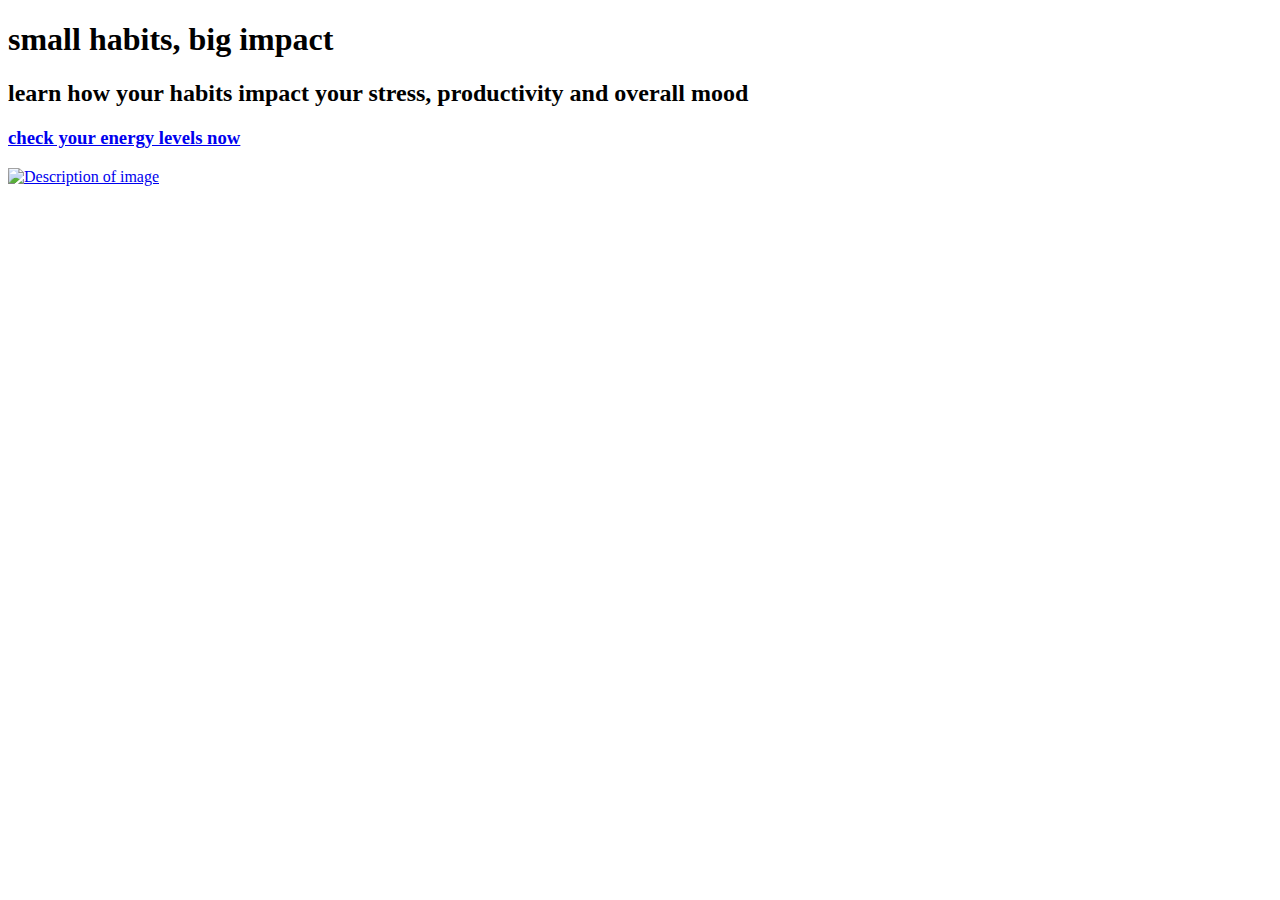
==== html and css/index.html @ f53165f3 "update" ====
<!DOCTYPE html> 
<html lang="en">
<head>
    <title>still don't know</title>
    <link rel="stylesheet" href="style.css"> <!-- Corrected closing tag -->
    <link href="https://fonts.googleapis.com/css2?family=Poppins:wght@300;400;500;600;700&display=swap" rel="stylesheet"> <!-- Google Fonts link -->
</head>

<body>
<div class="titles">

    <h1>small habits, big impact</h1>
    <h2>learn how your habits impact your stress, productivity and overall mood</h2>
    <div class="button">
        <a href="question1.html">
        <h3>check your energy levels now</h3>
    </div>
</div>

    <div class="image-container">
        <img src="images/char home.png" alt="Description of image" class="responsive-image"> <!-- Updated image path -->
    </div>
</body>

</html>
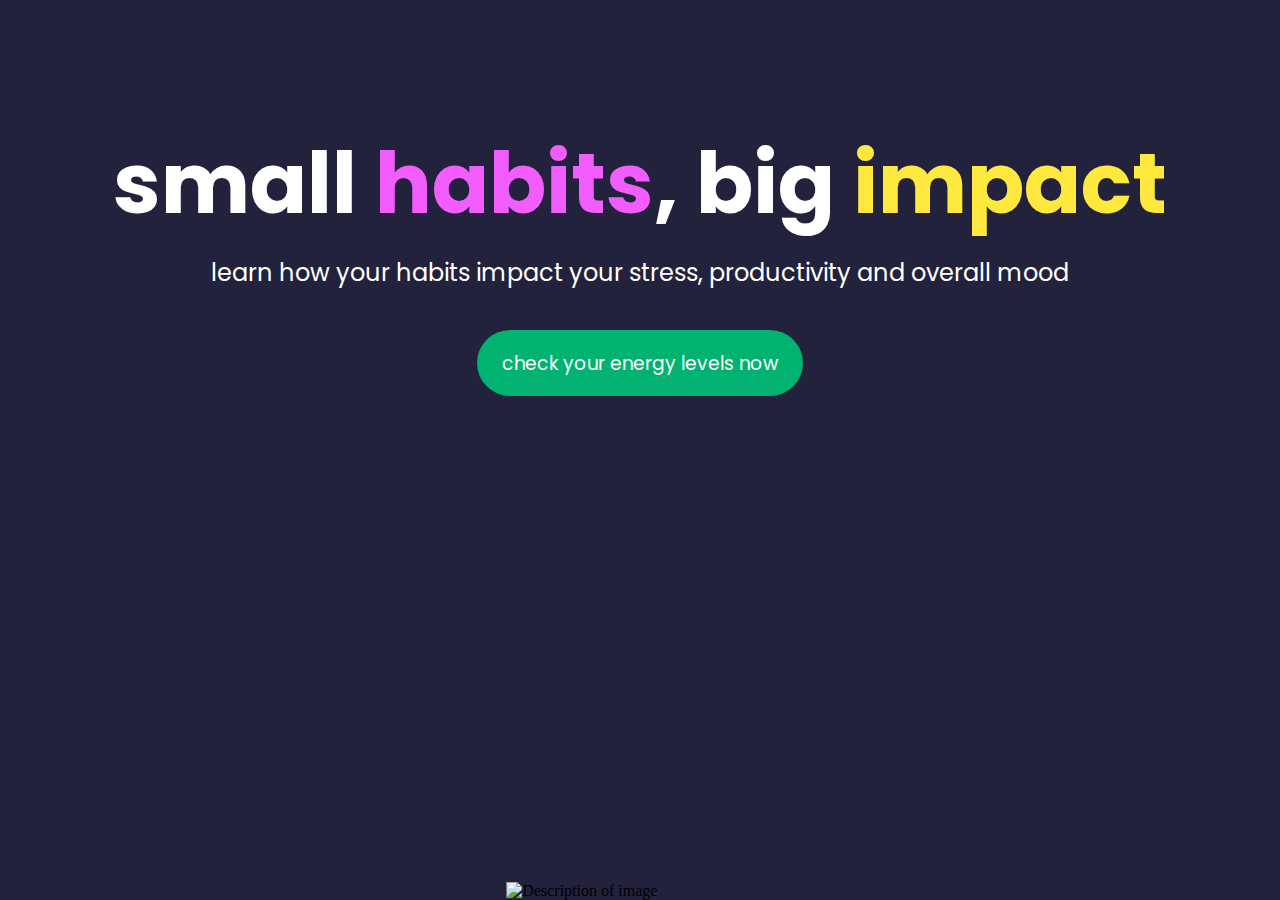
==== commit 795159fd: "Merge branch 'main' of https://github.com/am-codez/P-Happy-Good-Habits-" ====
--- a/html and css/index.html
+++ b/html and css/index.html
@@ -9,11 +9,12 @@
 <body>
 <div class="titles">
 
-    <h1>small habits, big impact</h1>
+    <h1>small <span class="highlight-habit">habits</span>, big <span class="highlight-impact">impact</span>
     <h2>learn how your habits impact your stress, productivity and overall mood</h2>
     <div class="button">
-        <a href="question1.html">
+        <a href="html and css/question1.html">
         <h3>check your energy levels now</h3>
+        </a>
     </div>
 </div>
 
--- a/html and css/style.css
+++ b/html and css/style.css
@@ -0,0 +1,75 @@
+body {
+    background-color: #23223C; /* Change this to your desired background color */
+    text-align: center; /* Center all text */
+    display: flex; /* Use Flexbox */
+    flex-direction: column; /* Stack children vertically */
+    /* justify-content: center; Center vertically */
+    align-items: center; /* Center horizontally */
+    height: 100vh; /* Full viewport height */
+    margin: 0; /* Remove default margin */
+    position: relative; /* Set position to relative for absolute positioning of children */
+}
+
+.titles {
+    /* display: flex; */
+    align-items: center;
+    padding-top: 120px;
+}
+
+h1, h2, h3, h4, h5, h6 {
+    font-family: "Poppins", sans-serif;
+    font-weight: normal;
+    color: white; /* Set all heading text to white */
+}
+
+h1 {
+    font-size: 5.3rem;
+    margin: 0; /* No margin for h1 */
+    font-weight: bold;
+}
+
+.highlight-habit {
+    color: #F25DFF; 
+}
+
+.highlight-impact {
+    color: #FFE93F;
+}
+
+h2 {
+    margin: 0.5rem 2rem;
+  
+  /* Reduced margin for h2 */
+}
+
+.button {
+    display: inline-block; /* Makes the button-like div behave like a button */
+    padding: 0px 25px; /* Adds some padding */
+    background-color: #02B271; /* Button background color */
+    color: white; /* Text color */
+    border-radius: 50px; /* Rounded corners */
+    cursor: pointer; /* Changes cursor to pointer on hover */
+    margin: 2rem 0; /* Reduced margin for button */
+}
+
+.button a {
+    text-decoration: none; /* Remove the underline from the link */
+    color: white; /* Ensure the text color is white */
+    font-weight: bold;
+    display: block;
+    text-align: center;
+    cursor: pointer;
+}
+
+.image-container {
+    position: absolute; /* Position the image container absolutely */
+    bottom: 0; /* Stick to the bottom of the page */
+    left: 49%; /* Center horizontally */
+    transform: translateX(-80%); /* Adjust for centering */
+    margin-top: 5rem; /* Add some space above the image */
+}
+
+.responsive-image {
+    width: 164%; /* Adjust the width as needed (e.g., 80% of the container) */
+    height: auto; /* Maintain aspect ratio */
+}
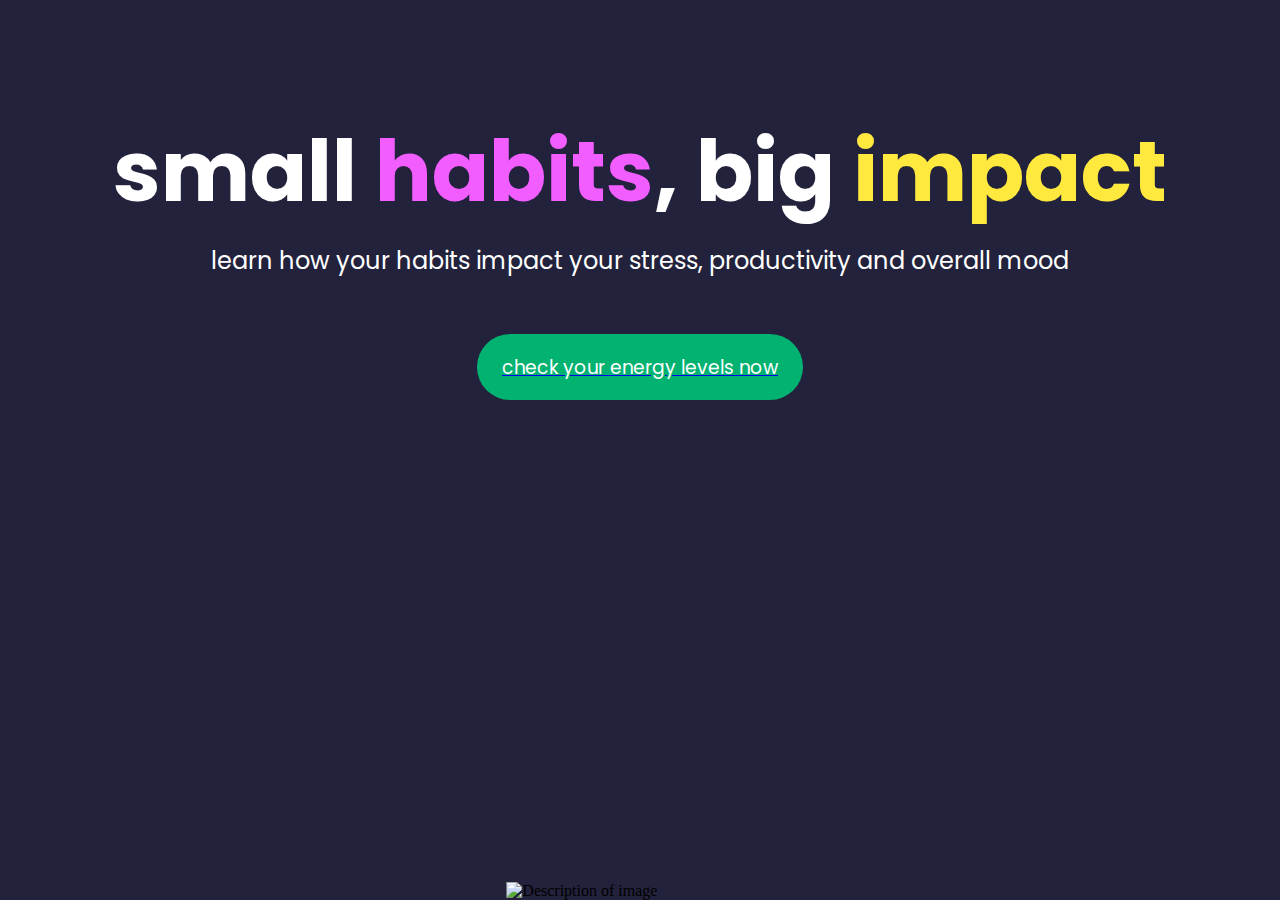
==== commit 288d8793: "a" ====
--- a/html and css/index.html
+++ b/html and css/index.html
@@ -12,7 +12,7 @@
     <h1>small <span class="highlight-habit">habits</span>, big <span class="highlight-impact">impact</span>
     <h2>learn how your habits impact your stress, productivity and overall mood</h2>
     <div class="button">
-        <a href="html and css/question1.html">
+        <a href="UI/sliders/slider.html">
         <h3>check your energy levels now</h3>
         </a>
     </div>
--- a/html and css/style.css
+++ b/html and css/style.css
@@ -13,7 +13,7 @@
 .titles {
     /* display: flex; */
     align-items: center;
-    padding-top: 120px;
+    padding-top: 108px;
 }
 
 h1, h2, h3, h4, h5, h6 {
@@ -49,17 +49,16 @@
     color: white; /* Text color */
     border-radius: 50px; /* Rounded corners */
     cursor: pointer; /* Changes cursor to pointer on hover */
-    margin: 2rem 0; /* Reduced margin for button */
+    margin: 3rem 0;
+    transition: transform 0.6s ease, opacity 0.6s ease;
 }
 
-.button a {
-    text-decoration: none; /* Remove the underline from the link */
-    color: white; /* Ensure the text color is white */
-    font-weight: bold;
-    display: block;
-    text-align: center;
-    cursor: pointer;
+.button:hover {
+    transform: scale(1.1); /* Add this to trigger the transition */
+    opacity: 0.6;
 }
+
+
 
 .image-container {
     position: absolute; /* Position the image container absolutely */
